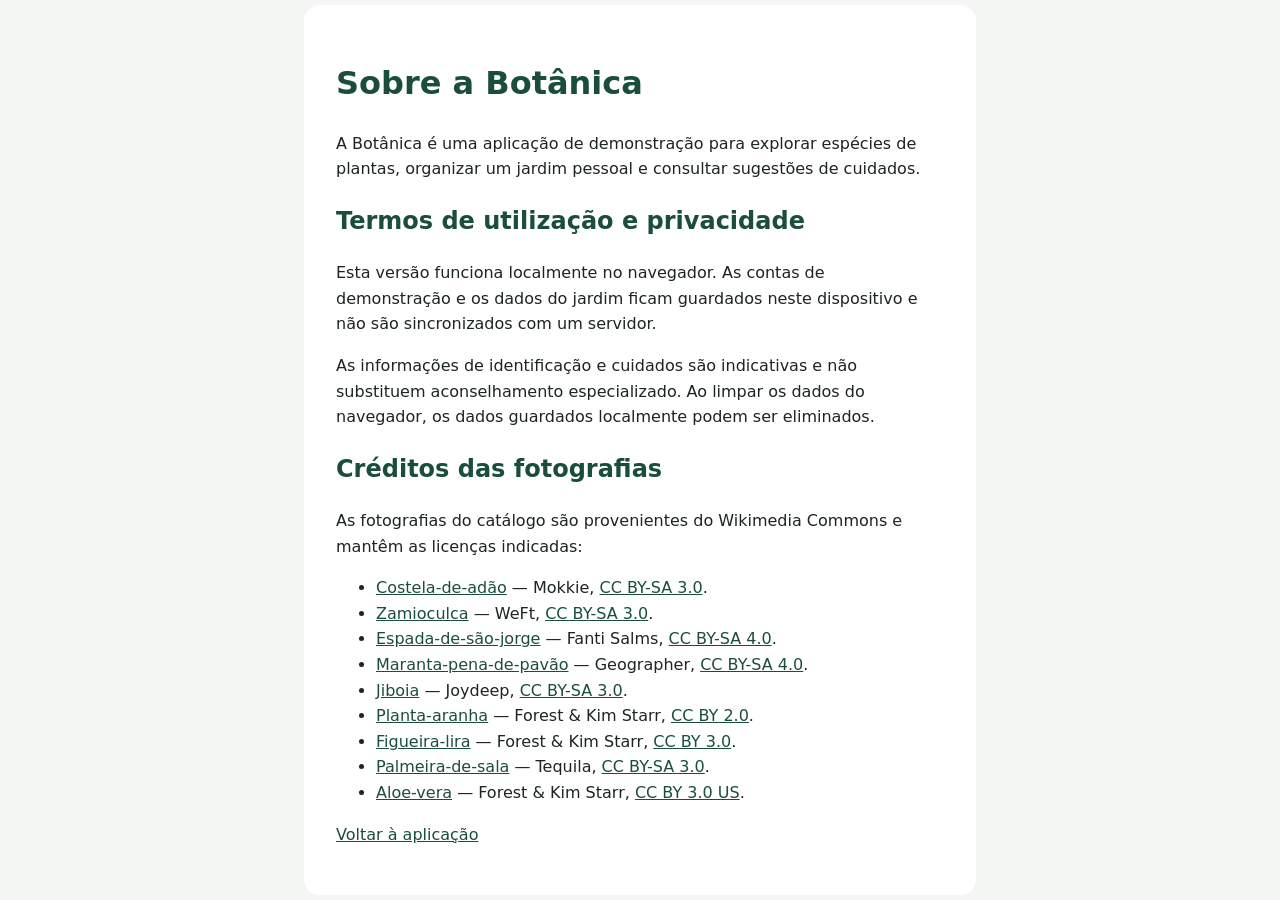
==== pages/sobre.html @ 65a22cfe "Add files via upload" ====
<!DOCTYPE html>
<html lang="pt-PT">
<head>
  <meta charset="UTF-8">
  <meta name="viewport" content="width=device-width, initial-scale=1">
  <meta name="theme-color" content="#1B4D3E">
  <meta name="description" content="Informação e termos de utilização da aplicação Botânica.">
  <link rel="manifest" href="../manifest.json">
  <link rel="icon" type="image/svg+xml" href="../assets/images/icons/favicon.svg">
  <title>Sobre e termos de utilização — Botânica</title>
  <style>
    :root {
      color-scheme: light;
      font-family: system-ui, sans-serif;
      color: #1C251E;
      background: #F4F6F4;
    }

    body {
      display: grid;
      min-height: 100vh;
      margin: 0;
      place-items: center;
    }

    main {
      width: min(100% - 2rem, 42rem);
      box-sizing: border-box;
      padding: 2rem;
      border-radius: 1rem;
      background: #fff;
      line-height: 1.6;
    }

    h1, h2, a { color: #1B4D3E; }
  </style>
</head>
<body>
  <main>
    <h1>Sobre a Botânica</h1>
    <p>A Botânica é uma aplicação de demonstração para explorar espécies de plantas, organizar um jardim pessoal e consultar sugestões de cuidados.</p>

    <h2>Termos de utilização e privacidade</h2>
    <p>Esta versão funciona localmente no navegador. As contas de demonstração e os dados do jardim ficam guardados neste dispositivo e não são sincronizados com um servidor.</p>
    <p>As informações de identificação e cuidados são indicativas e não substituem aconselhamento especializado. Ao limpar os dados do navegador, os dados guardados localmente podem ser eliminados.</p>

    <h2>Créditos das fotografias</h2>
    <p>As fotografias do catálogo são provenientes do Wikimedia Commons e mantêm as licenças indicadas:</p>
    <ul>
      <li><a href="https://commons.wikimedia.org/wiki/File:Fruit_Salad_Plant_(Monstera_deliciosa).jpg" target="_blank" rel="noopener noreferrer">Costela-de-adão</a> — Mokkie, <a href="https://creativecommons.org/licenses/by-sa/3.0/" target="_blank" rel="noopener noreferrer">CC BY-SA 3.0</a>.</li>
      <li><a href="https://commons.wikimedia.org/wiki/File:Zamioculcas_zamiifolia_1.jpg" target="_blank" rel="noopener noreferrer">Zamioculca</a> — WeFt, <a href="https://creativecommons.org/licenses/by-sa/3.0/" target="_blank" rel="noopener noreferrer">CC BY-SA 3.0</a>.</li>
      <li><a href="https://commons.wikimedia.org/wiki/File:Dracaena_Trifasciata_Plant.jpg" target="_blank" rel="noopener noreferrer">Espada-de-são-jorge</a> — Fanti Salms, <a href="https://creativecommons.org/licenses/by-sa/4.0/" target="_blank" rel="noopener noreferrer">CC BY-SA 4.0</a>.</li>
      <li><a href="https://commons.wikimedia.org/wiki/File:Goeppertia_makoyana_close_up.jpg" target="_blank" rel="noopener noreferrer">Maranta-pena-de-pavão</a> — Geographer, <a href="https://creativecommons.org/licenses/by-sa/4.0/" target="_blank" rel="noopener noreferrer">CC BY-SA 4.0</a>.</li>
      <li><a href="https://commons.wikimedia.org/wiki/File:Epipremnum_aureum_31082012.jpg" target="_blank" rel="noopener noreferrer">Jiboia</a> — Joydeep, <a href="https://creativecommons.org/licenses/by-sa/3.0/" target="_blank" rel="noopener noreferrer">CC BY-SA 3.0</a>.</li>
      <li><a href="https://commons.wikimedia.org/wiki/File:Starr-080117-1516-Chlorophytum_comosum-leaves-Walmart_Kahului-Maui_(24900057435).jpg" target="_blank" rel="noopener noreferrer">Planta-aranha</a> — Forest &amp; Kim Starr, <a href="https://creativecommons.org/licenses/by/2.0/" target="_blank" rel="noopener noreferrer">CC BY 2.0</a>.</li>
      <li><a href="https://commons.wikimedia.org/wiki/File:Starr_031108-0130_Ficus_lyrata.jpg" target="_blank" rel="noopener noreferrer">Figueira-lira</a> — Forest &amp; Kim Starr, <a href="https://creativecommons.org/licenses/by/3.0/" target="_blank" rel="noopener noreferrer">CC BY 3.0</a>.</li>
      <li><a href="https://commons.wikimedia.org/wiki/File:Chamaedorea_elegans.jpg" target="_blank" rel="noopener noreferrer">Palmeira-de-sala</a> — Tequila, <a href="https://creativecommons.org/licenses/by-sa/3.0/" target="_blank" rel="noopener noreferrer">CC BY-SA 3.0</a>.</li>
      <li><a href="https://commons.wikimedia.org/wiki/File:Starr-110209-0709-Aloe_vera-leaves-Resort_Management_Group_Nursery_Kihei-Maui_(24981097991).jpg" target="_blank" rel="noopener noreferrer">Aloe-vera</a> — Forest &amp; Kim Starr, <a href="https://creativecommons.org/licenses/by/3.0/us/" target="_blank" rel="noopener noreferrer">CC BY 3.0 US</a>.</li>
    </ul>

    <p><a href="../index.html">Voltar à aplicação</a></p>
  </main>
</body>
</html>
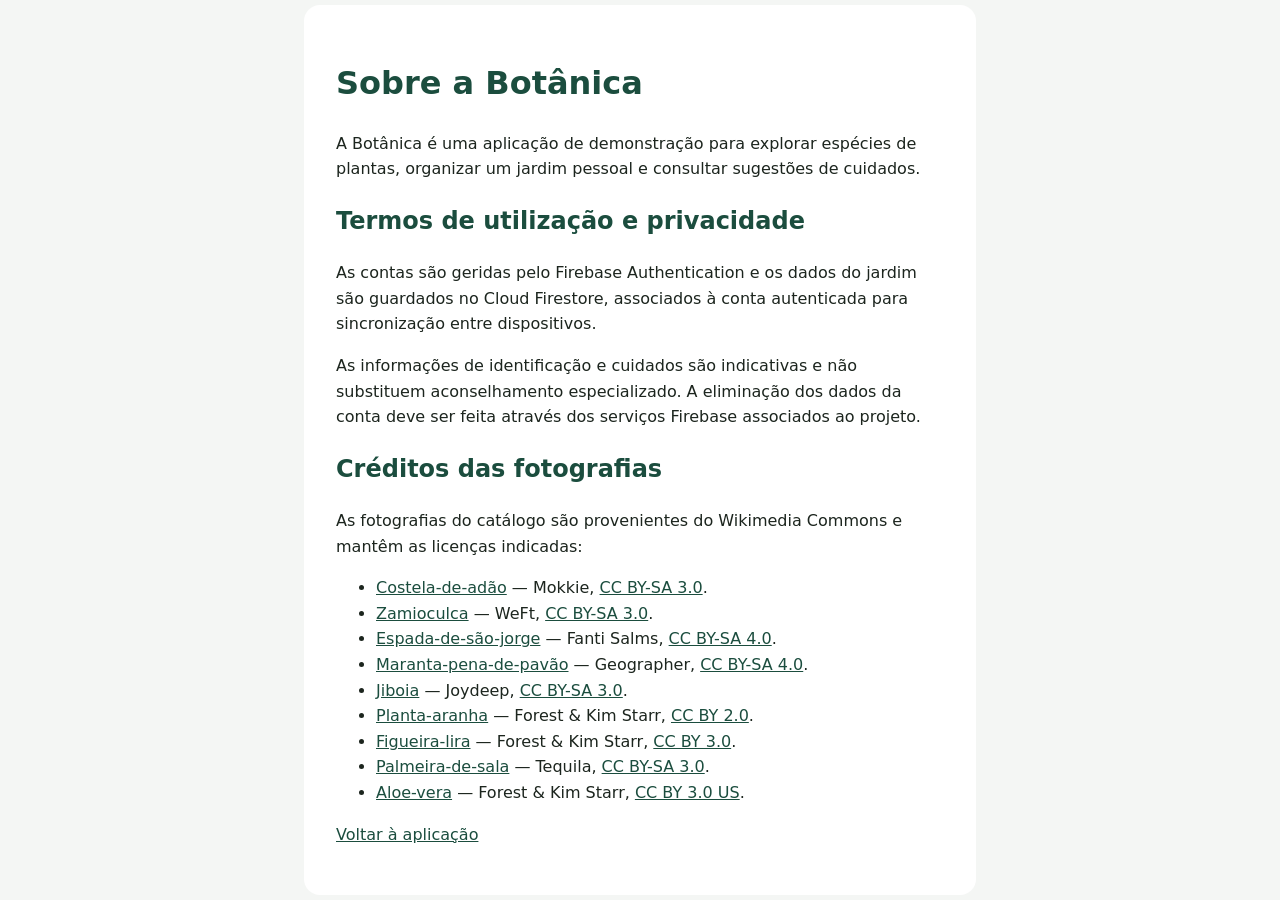
==== commit 91572f88: "Add files via upload" ====
--- a/pages/sobre.html
+++ b/pages/sobre.html
@@ -41,8 +41,8 @@
     <p>A Botânica é uma aplicação de demonstração para explorar espécies de plantas, organizar um jardim pessoal e consultar sugestões de cuidados.</p>
 
     <h2>Termos de utilização e privacidade</h2>
-    <p>Esta versão funciona localmente no navegador. As contas de demonstração e os dados do jardim ficam guardados neste dispositivo e não são sincronizados com um servidor.</p>
-    <p>As informações de identificação e cuidados são indicativas e não substituem aconselhamento especializado. Ao limpar os dados do navegador, os dados guardados localmente podem ser eliminados.</p>
+    <p>As contas são geridas pelo Firebase Authentication e os dados do jardim são guardados no Cloud Firestore, associados à conta autenticada para sincronização entre dispositivos.</p>
+    <p>As informações de identificação e cuidados são indicativas e não substituem aconselhamento especializado. A eliminação dos dados da conta deve ser feita através dos serviços Firebase associados ao projeto.</p>
 
     <h2>Créditos das fotografias</h2>
     <p>As fotografias do catálogo são provenientes do Wikimedia Commons e mantêm as licenças indicadas:</p>
